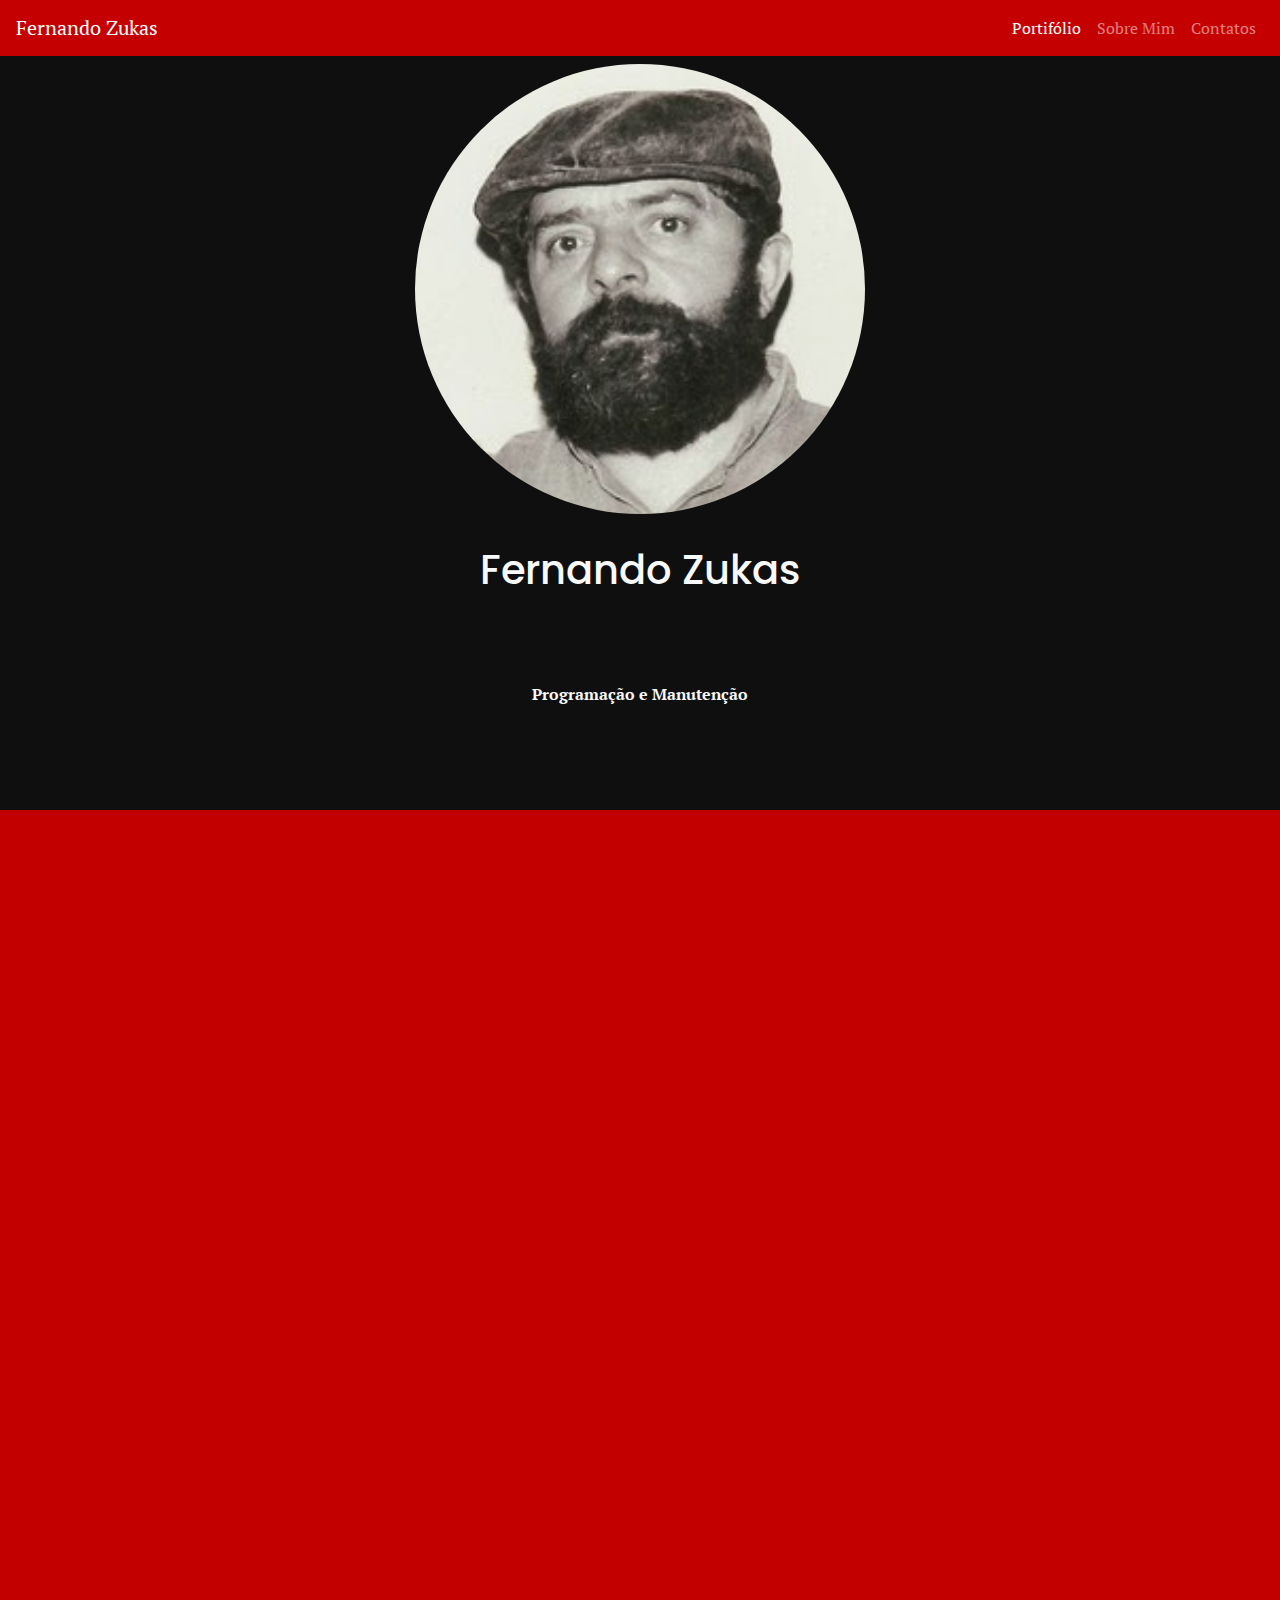
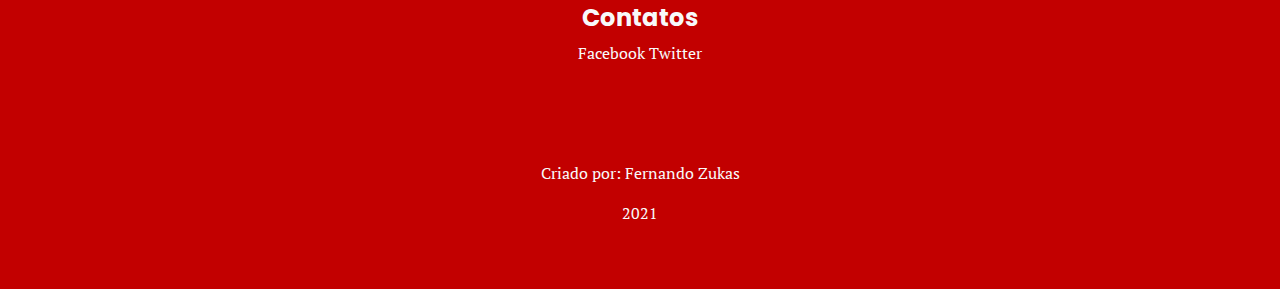
==== index.html @ a11daee7 "alterção no indes e css" ====
<!doctype html>
<html lang="en">
  <head>
    <title>Fernando Zukas</title>
    <!-- Required meta tags -->
    <meta charset="utf-8">
    <meta name="viewport" content="width=device-width, initial-scale=1, shrink-to-fit=no">

    <!-- Bootstrap CSS -->
    <link rel="stylesheet" href="https://stackpath.bootstrapcdn.com/bootstrap/4.3.1/css/bootstrap.min.css" integrity="sha384-ggOyR0iXCbMQv3Xipma34MD+dH/1fQ784/j6cY/iJTQUOhcWr7x9JvoRxT2MZw1T" crossorigin="anonymous">
    <!-- Biblioteca de icones -->
    <link rel="stylesheet" href="https://cdnjs.cloudflare.com/ajax/libs/font-awesome/5.15.3/css/all.min.css" integrity="sha512-iBBXm8fW90+nuLcSKlbmrPcLa0OT92xO1BIsZ+ywDWZCvqsWgccV3gFoRBv0z+8dLJgyAHIhR35VZc2oM/gI1w==" crossorigin="anonymous"/>
    <!-- css do AOS animation -->
    <link href="https://unpkg.com/aos@2.3.1/dist/aos.css" rel="stylesheet">
    <link rel="preconnect" href="https://fonts.gstatic.com">
    <link href="https://fonts.googleapis.com/css2?family=PT+Serif&family=Poppins:wght@600&display=swap" rel="stylesheet">
    <!-- Estilos CSS personalizados -->
    <link rel="stylesheet" href="css/estilo.css">
    </head>
  <body>

<!-- começo nav -->
    <div class="container">
     <nav class="navbar navbar-expand-sm navbar-dark fixed-top text-light" style="background-color: rgb(197, 0, 0)" >
         <a class="navbar-brand" href="#">Fernando Zukas</a>
         <button class="navbar-toggler d-lg-none" type="button" data-toggle="collapse" data-target="#collapsibleNavId" aria-controls="collapsibleNavId"
             aria-expanded="false" aria-label="Toggle navigation">
             <span class="navbar-toggler-icon"></span>
         </button>
         <div class="collapse navbar-collapse" id="collapsibleNavId">
             <ul class="navbar-nav ml-auto mt-2 mt-lg-0">
                 <li class="nav-item active">
                     <a class="nav-link rolagem" href="#portifolio">Portifólio <span class="sr-only">(current)</span></a>
                 </li>
                 <li class="nav-item rolagem">
                     <a class="nav-link" href="#mim">Sobre Mim</a>
                 </li>
                 <li class="nav-item rolagem">
                    <a class="nav-link" href="#contatos">Contatos</a>
                </li>
             </ul>
         </div>
     </nav>
    </div>
<!-- final nav -->

<!-- começo perfil -->
<div id="perfil" class="p-5">
    <figure class="p-3 text-center">
        <img id="bol" src="img/5.png" width="15%">
    </figure>  
    <h1 class="text-center text-light p-3" >Fernando Zukas<br><i class="fas fa-minus fa-1x p-3"></i></h1>
    <p class="text-light text-center p-3"><strong>Programação e Manutenção</strong><br>
    <i class="fas fa-laptop-code text-center fa-2x p-2"></i><i class="fas fa-desktop fa-2x p-2"></i><i class="fas fa-mouse fa-2x p-2"></i><i class="fas fa-wrench fa-2x p-2"></i></p>
</div>
<!-- final perfil -->

<!-- inicio portifolio -->
<div class="container">
    <div class="text-center text-light cow- mt-5 p-3" data-aos="zoom-in">
     <section id="portifolio">
       <h2><strong>Portifólio</strong></h2>
       <p>Meus Sites</p>
       <div class="row">
        <div class="col-md-4" data-aos="zoom-in">
            <a href="contos.html"><img src="img/contos.png" width="90%"></a>
            <a href="marketing.html"> <a href="marketing.html"><img src="img/marketing.png" width="90%" ></a></a>
        </div>
        <div class="col-md-4" data-aos="zoom-in">
            <a href="contos.html"><img src="img/contos.png" width="90%"></a>
            <a href="marketing.html"> <a href="marketing.html"><img src="img/marketing.png" width="90%" ></a></a>
        </div>
        <div class="col-md-4" data-aos="zoom-in">
            <a href="contos.html"><img src="img/contos.png" width="90%"></a>
            <a href="marketing.html"> <a href="marketing.html"><img src="img/marketing.png" width="90%" ></a></a>
        </div>
    </div>
     </section>
</div>   

<!-- final portifólio -->

<!-- inicio sobre mim -->
<div class="container" data-aos="flip-left" data-aos-easing="ease-out-cubic" data-aos-duration="2000">
    <section id="mim" class="text-center p-5 text-light">
    <h3><strong>Sobre Mim</strong><br><i class="fas fa-minus fa-2x"></i><i class="fas fa-minus fa-2x"></i></h3>
    <div class="row">
        <div class="col-md">
            <p>Nullam volutpat risus nec leo commodo, ut interdum diam laoreet. Sed non consequat odio. Cevadis im ampola pa arma uma pindureta. Viva Forevis aptent taciti sociosqu ad litora torquent. Interagi no mé, cursus quis, vehicula ac nisi.</p>
        </div>
        <div class="col-md">
            <p>Nullam volutpat risus nec leo commodo, ut interdum diam laoreet. Sed non consequat odio. Cevadis im ampola pa arma uma pindureta. Viva Forevis aptent taciti sociosqu ad litora torquent. Interagi no mé, cursus quis, vehicula ac nisi.</p>
        </div>
    </div>
</section>
</div>
<!-- final sobre mim -->

<!-- inicio contatos -->
<div class="container">
    <section id="contatos">
        <div class="text-center text-light">
            <h4><strong>Contatos</strong></h4>
          <a href="https://www.facebook.com/Lucian.MyMain/" class="fab fa-facebook-f fa-2x text-light"></i>Facebook</a>
          <a href="https://twitter.com/Akkuz_" i class="fab fa-twitter fa-2x text-light"></i>Twitter</a>
        </div>
    </section>
</div>
<!-- final contatos -->

<footer class="text-center text-light p-5 mt-5">
    <p>Criado por: Fernando Zukas</p>
    <p>2021</p>
</footer>


    <!-- Optional JavaScript -->
    <!-- jQuery first, then Popper.js, then Bootstrap JS -->
    <script src="https://code.jquery.com/jquery-3.6.0.min.js" integrity="sha384-q8i/X+965DzO0rT7abK41JStQIAqVgRVzpbzo5smXKp4YfRvH+8abtTE1Pi6jizo" crossorigin="anonymous"></script>
    <script src="https://cdnjs.cloudflare.com/ajax/libs/popper.js/1.14.7/umd/popper.min.js" integrity="sha384-UO2eT0CpHqdSJQ6hJty5KVphtPhzWj9WO1clHTMGa3JDZwrnQq4sF86dIHNDz0W1" crossorigin="anonymous"></script>
    <script src="https://stackpath.bootstrapcdn.com/bootstrap/4.3.1/js/bootstrap.min.js" integrity="sha384-JjSmVgyd0p3pXB1rRibZUAYoIIy6OrQ6VrjIEaFf/nJGzIxFDsf4x0xIM+B07jRM" crossorigin="anonymous"></script>
    <!-- aos animation -->
    <script src="https://unpkg.com/aos@2.3.1/dist/aos.js"></script>
    <!-- Códigos JS do site Marketing -->
    <script src="js/code.js"></script>
  </body>
</html>
---- css/estilo.css ----
h1,h2,h3,h4,h5{
    font-family: 'Poppins', sans-serif;
}

body{
    font-family: 'PT Serif', serif;
}


#bol{
    height: 450px;
    width: 450px;
    border-radius: 100%;
}

body{
    background-color: rgb(194, 0, 0);
}

#perfil{
    background-color: rgb(15, 15, 15);
}

figure{
    margin: 0 auto;
}
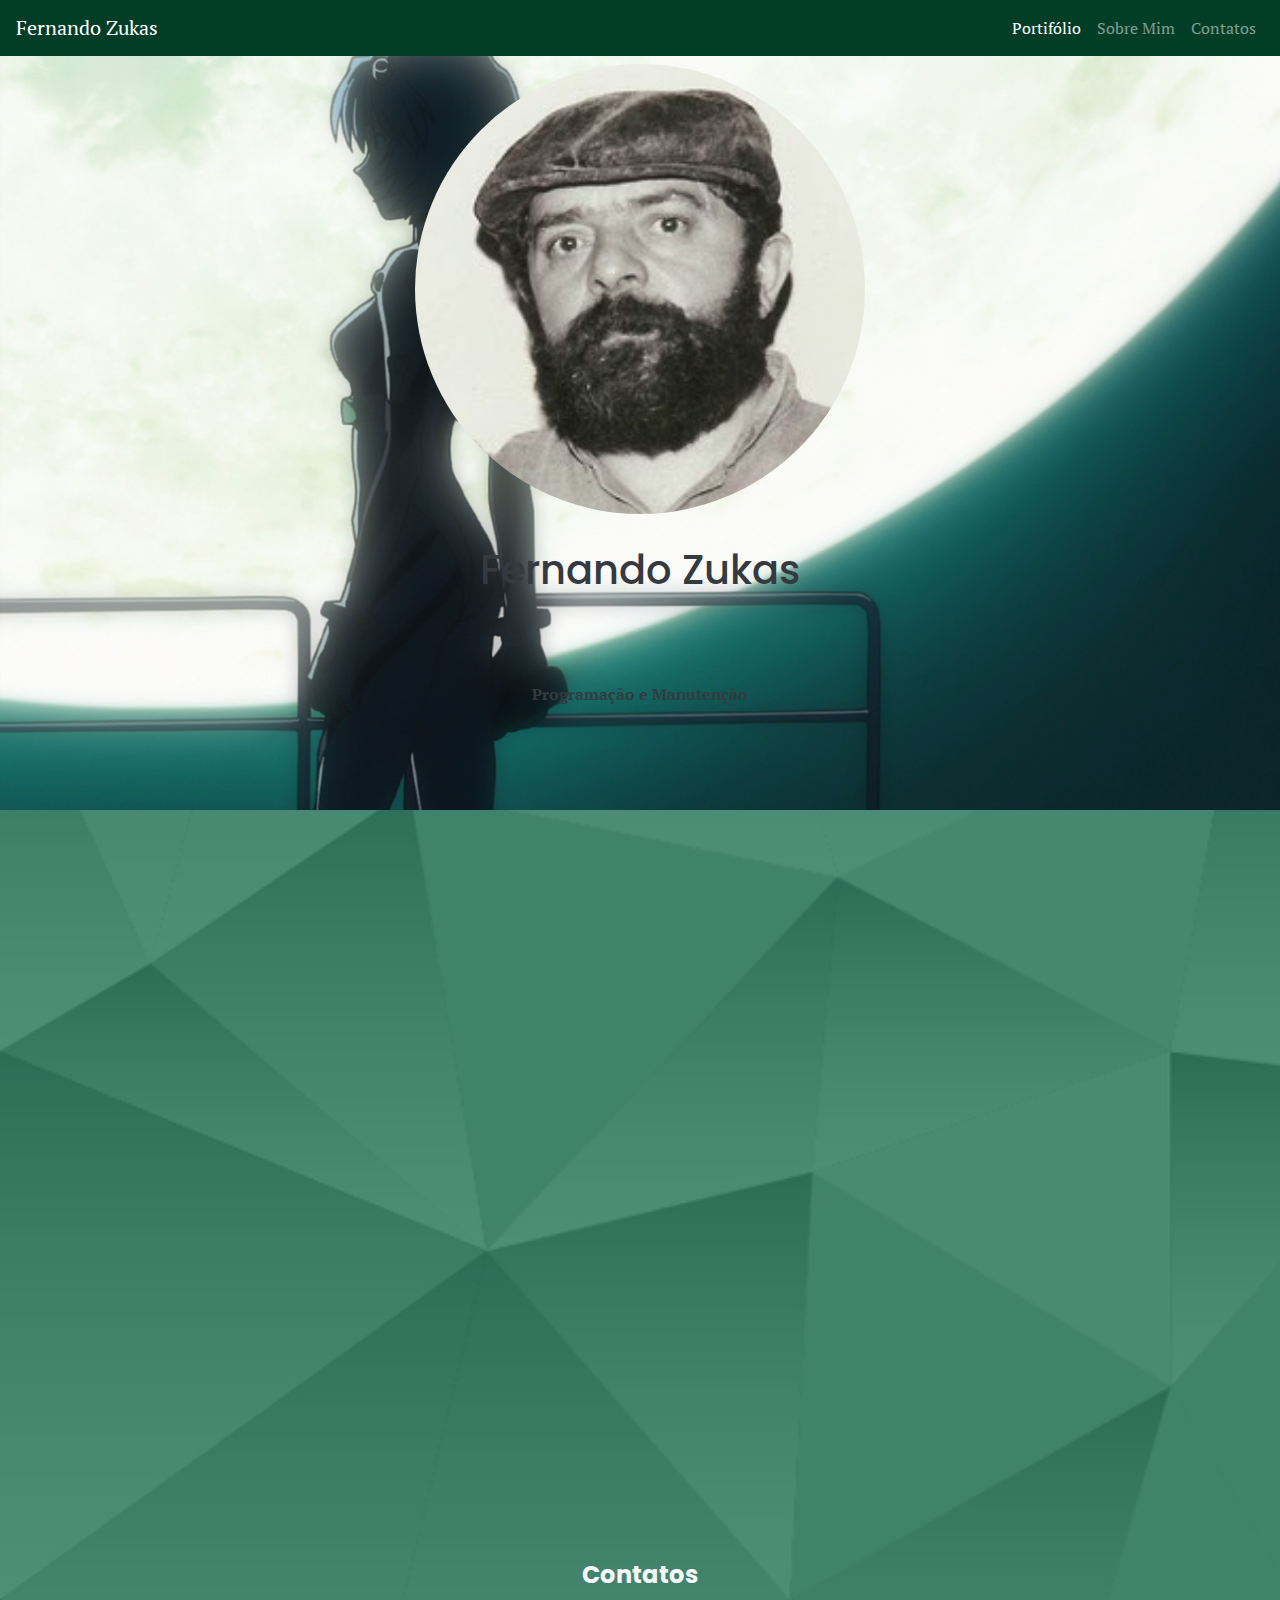
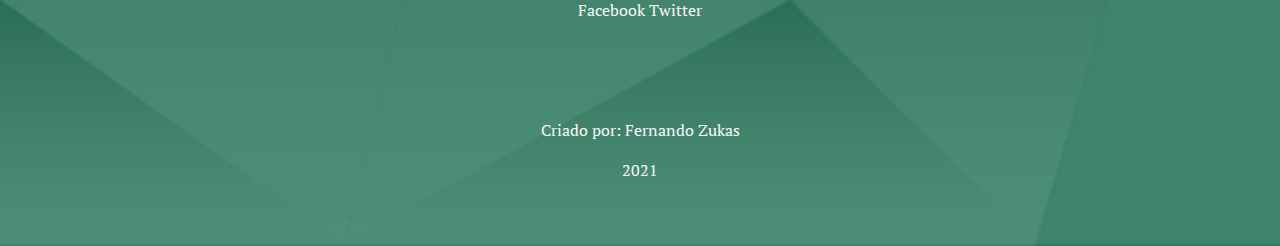
==== commit 91274c8a: "alteração na estrutura" ====
--- a/index.html
+++ b/index.html
@@ -16,12 +16,25 @@
     <link href="https://fonts.googleapis.com/css2?family=PT+Serif&family=Poppins:wght@600&display=swap" rel="stylesheet">
     <!-- Estilos CSS personalizados -->
     <link rel="stylesheet" href="css/estilo.css">
+
+    <style>
+        #perfil{
+            background-image: url(img/wall.jpg);
+            background-size: cover;
+            background-attachment: fixed;
+        }
+
+        body{
+            background-image: url(img/6.png);
+            background-size: cover;
+        }
+    </style>
     </head>
   <body>
 
 <!-- começo nav -->
     <div class="container">
-     <nav class="navbar navbar-expand-sm navbar-dark fixed-top text-light" style="background-color: rgb(197, 0, 0)" >
+     <nav class="navbar navbar-expand-sm navbar-dark fixed-top text-light" style="background-color: rgb(2, 61, 39)" >
          <a class="navbar-brand" href="#">Fernando Zukas</a>
          <button class="navbar-toggler d-lg-none" type="button" data-toggle="collapse" data-target="#collapsibleNavId" aria-controls="collapsibleNavId"
              aria-expanded="false" aria-label="Toggle navigation">
@@ -49,8 +62,8 @@
     <figure class="p-3 text-center">
         <img id="bol" src="img/5.png" width="15%">
     </figure>  
-    <h1 class="text-center text-light p-3" >Fernando Zukas<br><i class="fas fa-minus fa-1x p-3"></i></h1>
-    <p class="text-light text-center p-3"><strong>Programação e Manutenção</strong><br>
+    <h1 class="text-center p-3 text-dark" >Fernando Zukas<br><i class="fas fa-minus fa-1x p-3"></i></h1>
+    <p class="text-center p-3 text-dark"><strong>Programação e Manutenção</strong><br>
     <i class="fas fa-laptop-code text-center fa-2x p-2"></i><i class="fas fa-desktop fa-2x p-2"></i><i class="fas fa-mouse fa-2x p-2"></i><i class="fas fa-wrench fa-2x p-2"></i></p>
 </div>
 <!-- final perfil -->
@@ -64,15 +77,21 @@
        <div class="row">
         <div class="col-md-4" data-aos="zoom-in">
             <a href="contos.html"><img src="img/contos.png" width="90%"></a>
-            <a href="marketing.html"> <a href="marketing.html"><img src="img/marketing.png" width="90%" ></a></a>
         </div>
         <div class="col-md-4" data-aos="zoom-in">
-            <a href="contos.html"><img src="img/contos.png" width="90%"></a>
-            <a href="marketing.html"> <a href="marketing.html"><img src="img/marketing.png" width="90%" ></a></a>
+            <a href="marketing.html"> <img src="img/marketing.png" width="90%" ></a></a>
         </div>
         <div class="col-md-4" data-aos="zoom-in">
-            <a href="contos.html"><img src="img/contos.png" width="90%"></a>
-            <a href="marketing.html"> <a href="marketing.html"><img src="img/marketing.png" width="90%" ></a></a>
+            <a href="contos.html"><img src="img/contos 2.png" width="90%"></a>
+        </div>
+        <div class="col-md-4"  data-aos="zoom-in">
+            <a href="marketing.html"> <img src="img/marketing 2.png" width="90%" ></a></a>
+        </div>
+        <div class="col-md-4 p-2" data-aos="zoom-in">
+            <a href="contos.html"><img src="img/contos 3.png" width="90%"></a>
+        </div>
+        <div class="col-md-4 p-2" data-aos="zoom-in">
+            <a href="marketing.html"> <img src="img/marketing 3.png" width="90%" ></a></a>
         </div>
     </div>
      </section>
@@ -85,11 +104,11 @@
     <section id="mim" class="text-center p-5 text-light">
     <h3><strong>Sobre Mim</strong><br><i class="fas fa-minus fa-2x"></i><i class="fas fa-minus fa-2x"></i></h3>
     <div class="row">
-        <div class="col-md">
-            <p>Nullam volutpat risus nec leo commodo, ut interdum diam laoreet. Sed non consequat odio. Cevadis im ampola pa arma uma pindureta. Viva Forevis aptent taciti sociosqu ad litora torquent. Interagi no mé, cursus quis, vehicula ac nisi.</p>
+        <div class="col-md text-justify">
+            <p>             Nullam volutpat risus nec leo commodo, ut interdum diam laoreet. Sed non consequat odio. Cevadis im ampola pa arma uma pindureta. Viva Forevis aptent taciti sociosqu ad litora torquent. Interagi no mé, cursus quis, vehicula ac nisi.</p>
         </div>
-        <div class="col-md">
-            <p>Nullam volutpat risus nec leo commodo, ut interdum diam laoreet. Sed non consequat odio. Cevadis im ampola pa arma uma pindureta. Viva Forevis aptent taciti sociosqu ad litora torquent. Interagi no mé, cursus quis, vehicula ac nisi.</p>
+        <div class="col-md text-justify">
+            <p>             Nullam volutpat risus nec leo commodo, ut interdum diam laoreet. Sed non consequat odio. Cevadis im ampola pa arma uma pindureta. Viva Forevis aptent taciti sociosqu ad litora torquent. Interagi no mé, cursus quis, vehicula ac nisi.</p>
         </div>
     </div>
 </section>
@@ -114,6 +133,7 @@
 </footer>
 
 
+
     <!-- Optional JavaScript -->
     <!-- jQuery first, then Popper.js, then Bootstrap JS -->
     <script src="https://code.jquery.com/jquery-3.6.0.min.js" integrity="sha384-q8i/X+965DzO0rT7abK41JStQIAqVgRVzpbzo5smXKp4YfRvH+8abtTE1Pi6jizo" crossorigin="anonymous"></script>
--- a/css/estilo.css
+++ b/css/estilo.css
@@ -11,10 +11,11 @@
     height: 450px;
     width: 450px;
     border-radius: 100%;
+
 }
 
 body{
-    background-color: rgb(194, 0, 0);
+    background-color: rgb(0, 95, 60);
 }
 
 #perfil{
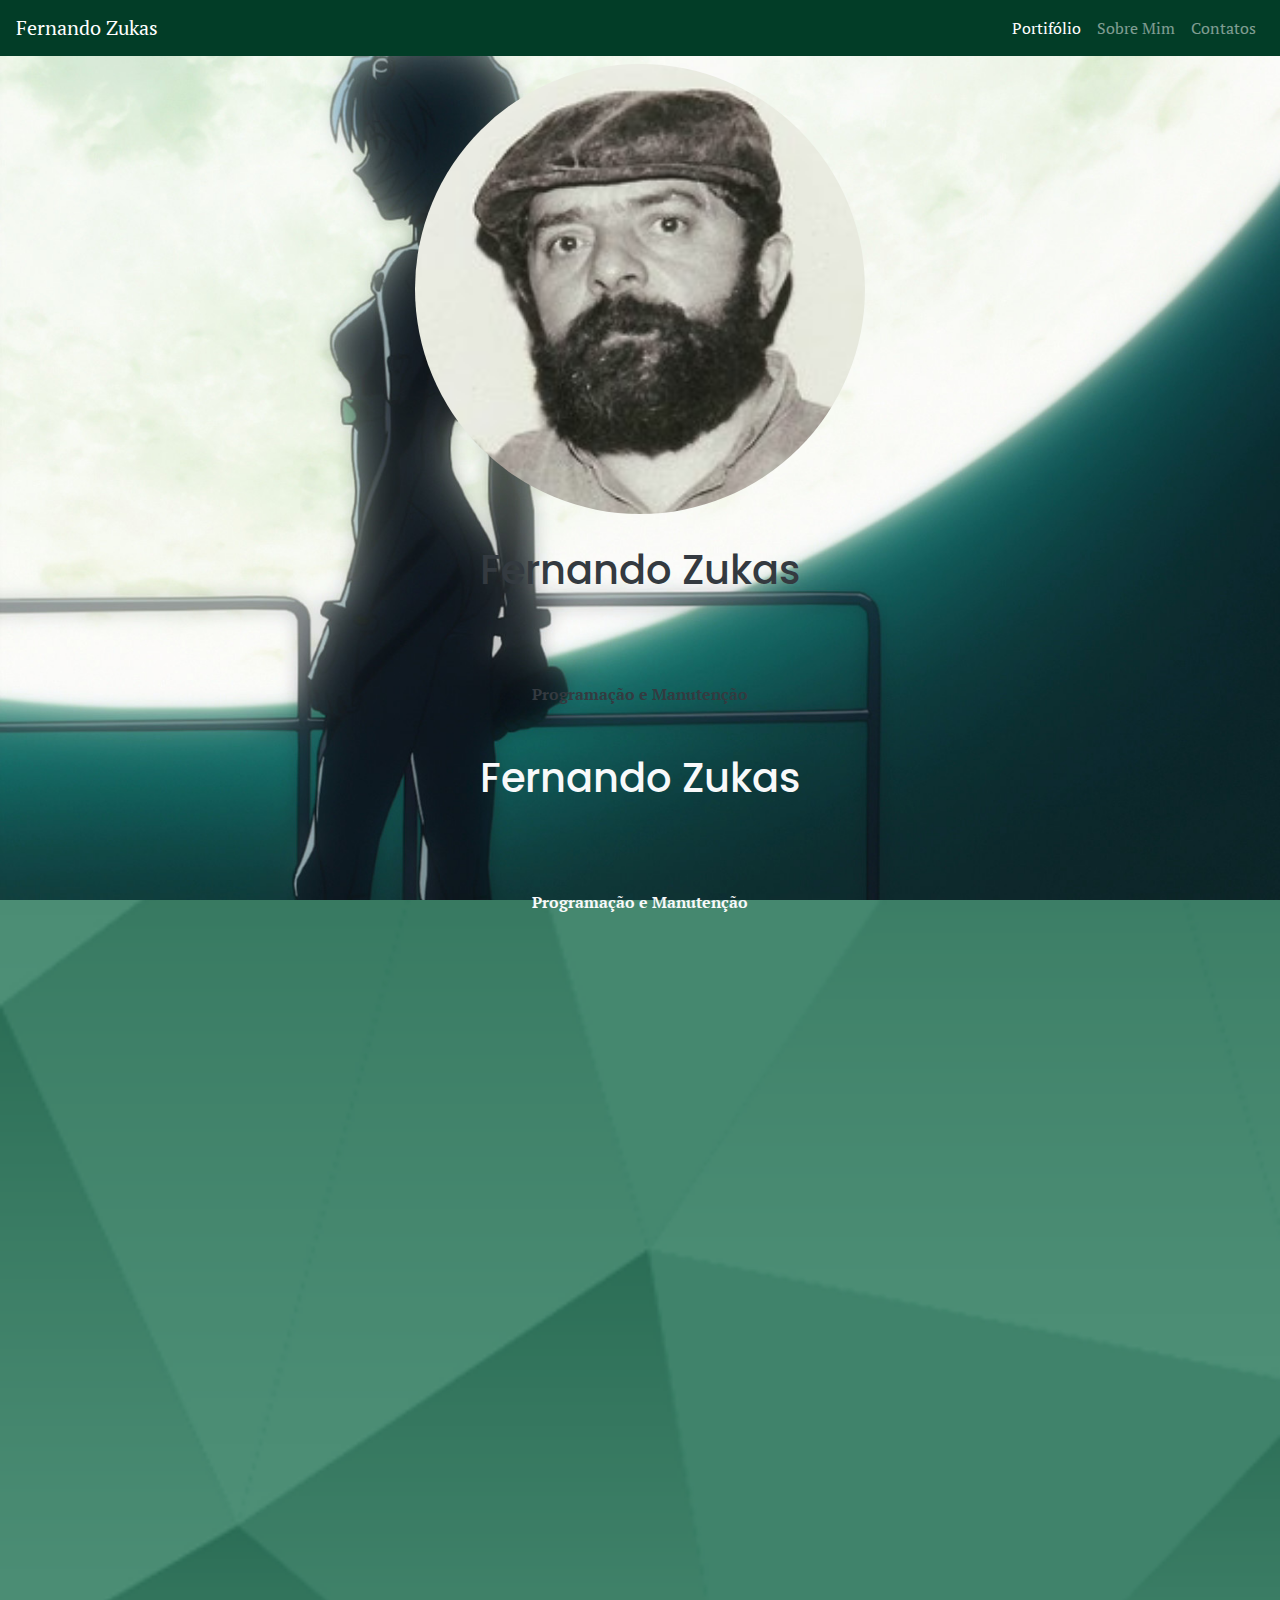
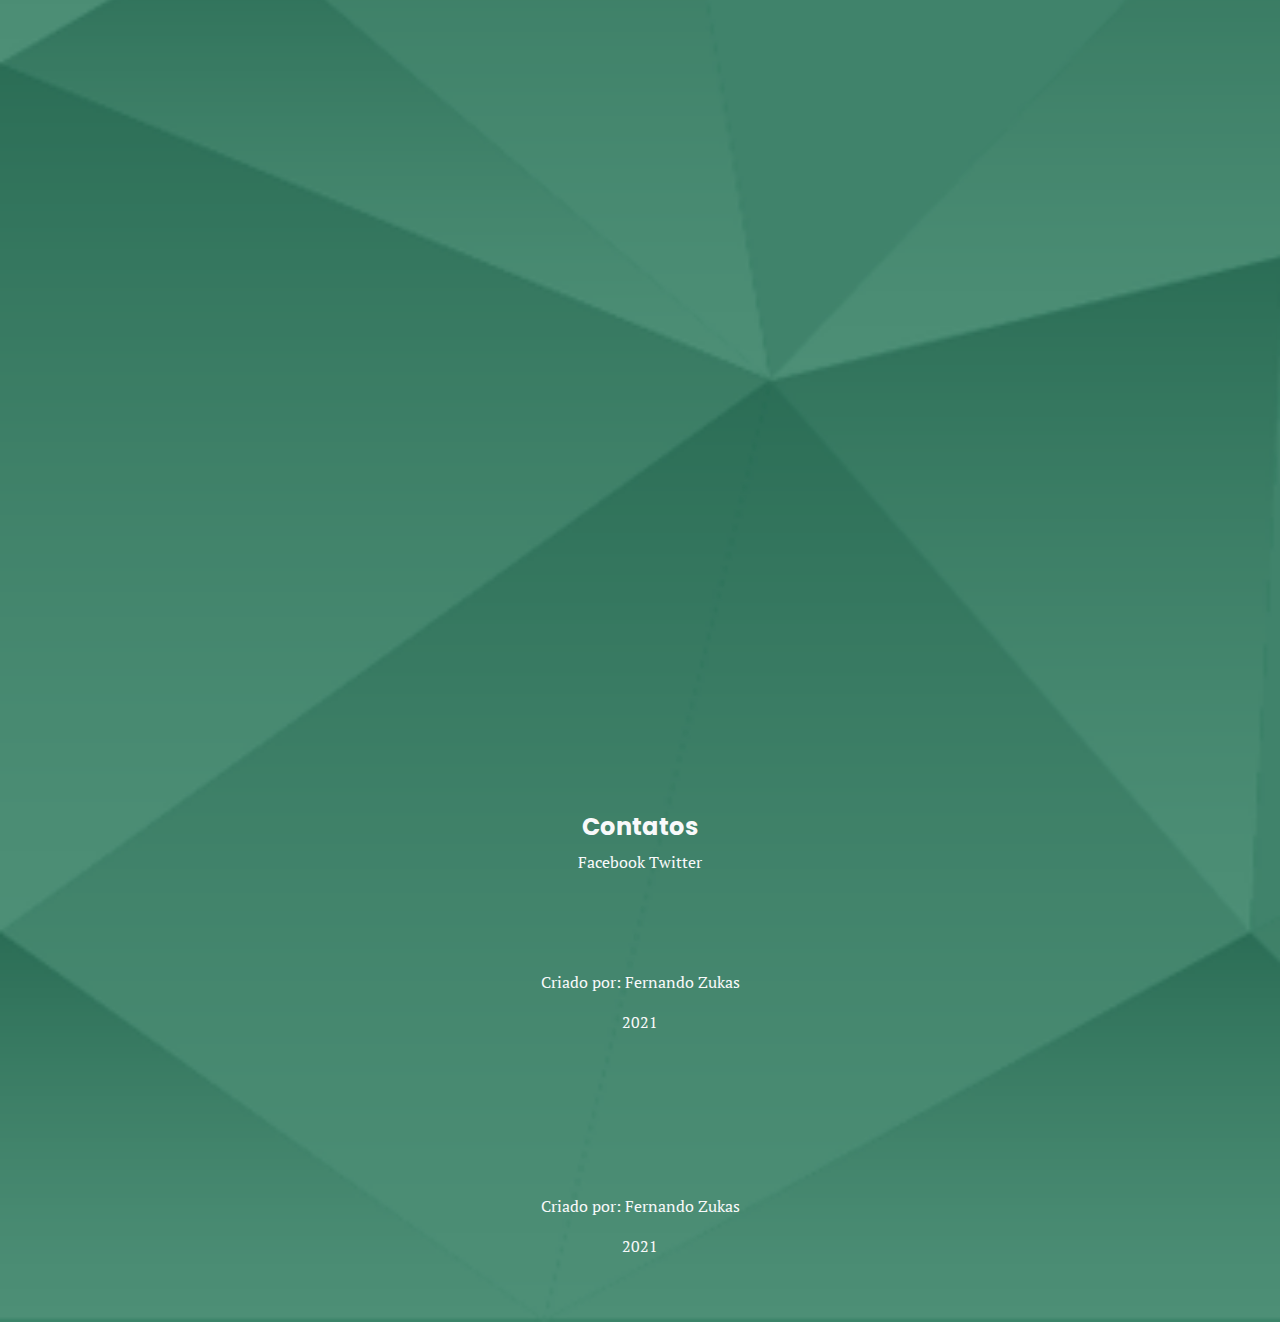
==== commit ee5cdf15: "visual" ====
--- a/index.html
+++ b/index.html
@@ -12,6 +12,7 @@
     <link rel="stylesheet" href="https://cdnjs.cloudflare.com/ajax/libs/font-awesome/5.15.3/css/all.min.css" integrity="sha512-iBBXm8fW90+nuLcSKlbmrPcLa0OT92xO1BIsZ+ywDWZCvqsWgccV3gFoRBv0z+8dLJgyAHIhR35VZc2oM/gI1w==" crossorigin="anonymous"/>
     <!-- css do AOS animation -->
     <link href="https://unpkg.com/aos@2.3.1/dist/aos.css" rel="stylesheet">
+    <!-- fonts google -->
     <link rel="preconnect" href="https://fonts.gstatic.com">
     <link href="https://fonts.googleapis.com/css2?family=PT+Serif&family=Poppins:wght@600&display=swap" rel="stylesheet">
     <!-- Estilos CSS personalizados -->
@@ -64,6 +65,8 @@
     </figure>  
     <h1 class="text-center p-3 text-dark" >Fernando Zukas<br><i class="fas fa-minus fa-1x p-3"></i></h1>
     <p class="text-center p-3 text-dark"><strong>Programação e Manutenção</strong><br>
+    <h1 class="text-center text-light p-3" >Fernando Zukas<br><i class="fas fa-minus fa-1x p-3"></i></h1>
+    <p class="text-light text-center p-3"><strong>Programação e Manutenção</strong><br>
     <i class="fas fa-laptop-code text-center fa-2x p-2"></i><i class="fas fa-desktop fa-2x p-2"></i><i class="fas fa-mouse fa-2x p-2"></i><i class="fas fa-wrench fa-2x p-2"></i></p>
 </div>
 <!-- final perfil -->
@@ -92,6 +95,15 @@
         </div>
         <div class="col-md-4 p-2" data-aos="zoom-in">
             <a href="marketing.html"> <img src="img/marketing 3.png" width="90%" ></a></a>
+            <a href="marketing.html"> <a href="marketing.html"><img src="img/marketing.png" width="90%" ></a></a>
+        </div>
+        <div class="col-md-4" data-aos="zoom-in">
+            <a href="contos.html"><img src="img/contos.png" width="90%"></a>
+            <a href="marketing.html"> <a href="marketing.html"><img src="img/marketing.png" width="90%" ></a></a>
+        </div>
+        <div class="col-md-4" data-aos="zoom-in">
+            <a href="contos.html"><img src="img/contos.png" width="90%"></a>
+            <a href="marketing.html"> <a href="marketing.html"><img src="img/marketing.png" width="90%" ></a></a>
         </div>
     </div>
      </section>
@@ -105,10 +117,15 @@
     <h3><strong>Sobre Mim</strong><br><i class="fas fa-minus fa-2x"></i><i class="fas fa-minus fa-2x"></i></h3>
     <div class="row">
         <div class="col-md text-justify">
-            <p>             Nullam volutpat risus nec leo commodo, ut interdum diam laoreet. Sed non consequat odio. Cevadis im ampola pa arma uma pindureta. Viva Forevis aptent taciti sociosqu ad litora torquent. Interagi no mé, cursus quis, vehicula ac nisi.</p>
+            <p>Nullam volutpat risus nec leo commodo, ut interdum diam laoreet. Sed non consequat odio. Cevadis im ampola pa arma uma pindureta. Viva Forevis aptent taciti sociosqu ad litora torquent. Interagi no mé, cursus quis, vehicula ac nisi.</p>
         </div>
         <div class="col-md text-justify">
-            <p>             Nullam volutpat risus nec leo commodo, ut interdum diam laoreet. Sed non consequat odio. Cevadis im ampola pa arma uma pindureta. Viva Forevis aptent taciti sociosqu ad litora torquent. Interagi no mé, cursus quis, vehicula ac nisi.</p>
+            <p>Nullam volutpat risus nec leo commodo, ut interdum diam laoreet. Sed non consequat odio. Cevadis im ampola pa arma uma pindureta. Viva Forevis aptent taciti sociosqu ad litora torquent. Interagi no mé, cursus quis, vehicula ac nisi.</p>
+        <div class="col-md">
+            <p>Nullam volutpat risus nec leo commodo, ut interdum diam laoreet. Sed non consequat odio. Cevadis im ampola pa arma uma pindureta. Viva Forevis aptent taciti sociosqu ad litora torquent. Interagi no mé, cursus quis, vehicula ac nisi.</p>
+        </div>
+        <div class="col-md">
+            <p>Nullam volutpat risus nec leo commodo, ut interdum diam laoreet. Sed non consequat odio. Cevadis im ampola pa arma uma pindureta. Viva Forevis aptent taciti sociosqu ad litora torquent. Interagi no mé, cursus quis, vehicula ac nisi.</p>
         </div>
     </div>
 </section>
@@ -133,6 +150,12 @@
 </footer>
 
 
+<footer class="text-center text-light p-5 mt-5">
+    <p>Criado por: Fernando Zukas</p>
+    <p>2021</p>
+</footer>
+
+
 
     <!-- Optional JavaScript -->
     <!-- jQuery first, then Popper.js, then Bootstrap JS -->
--- a/css/estilo.css
+++ b/css/estilo.css
@@ -6,12 +6,10 @@
     font-family: 'PT Serif', serif;
 }
 
-
 #bol{
     height: 450px;
     width: 450px;
     border-radius: 100%;
-
 }
 
 body{
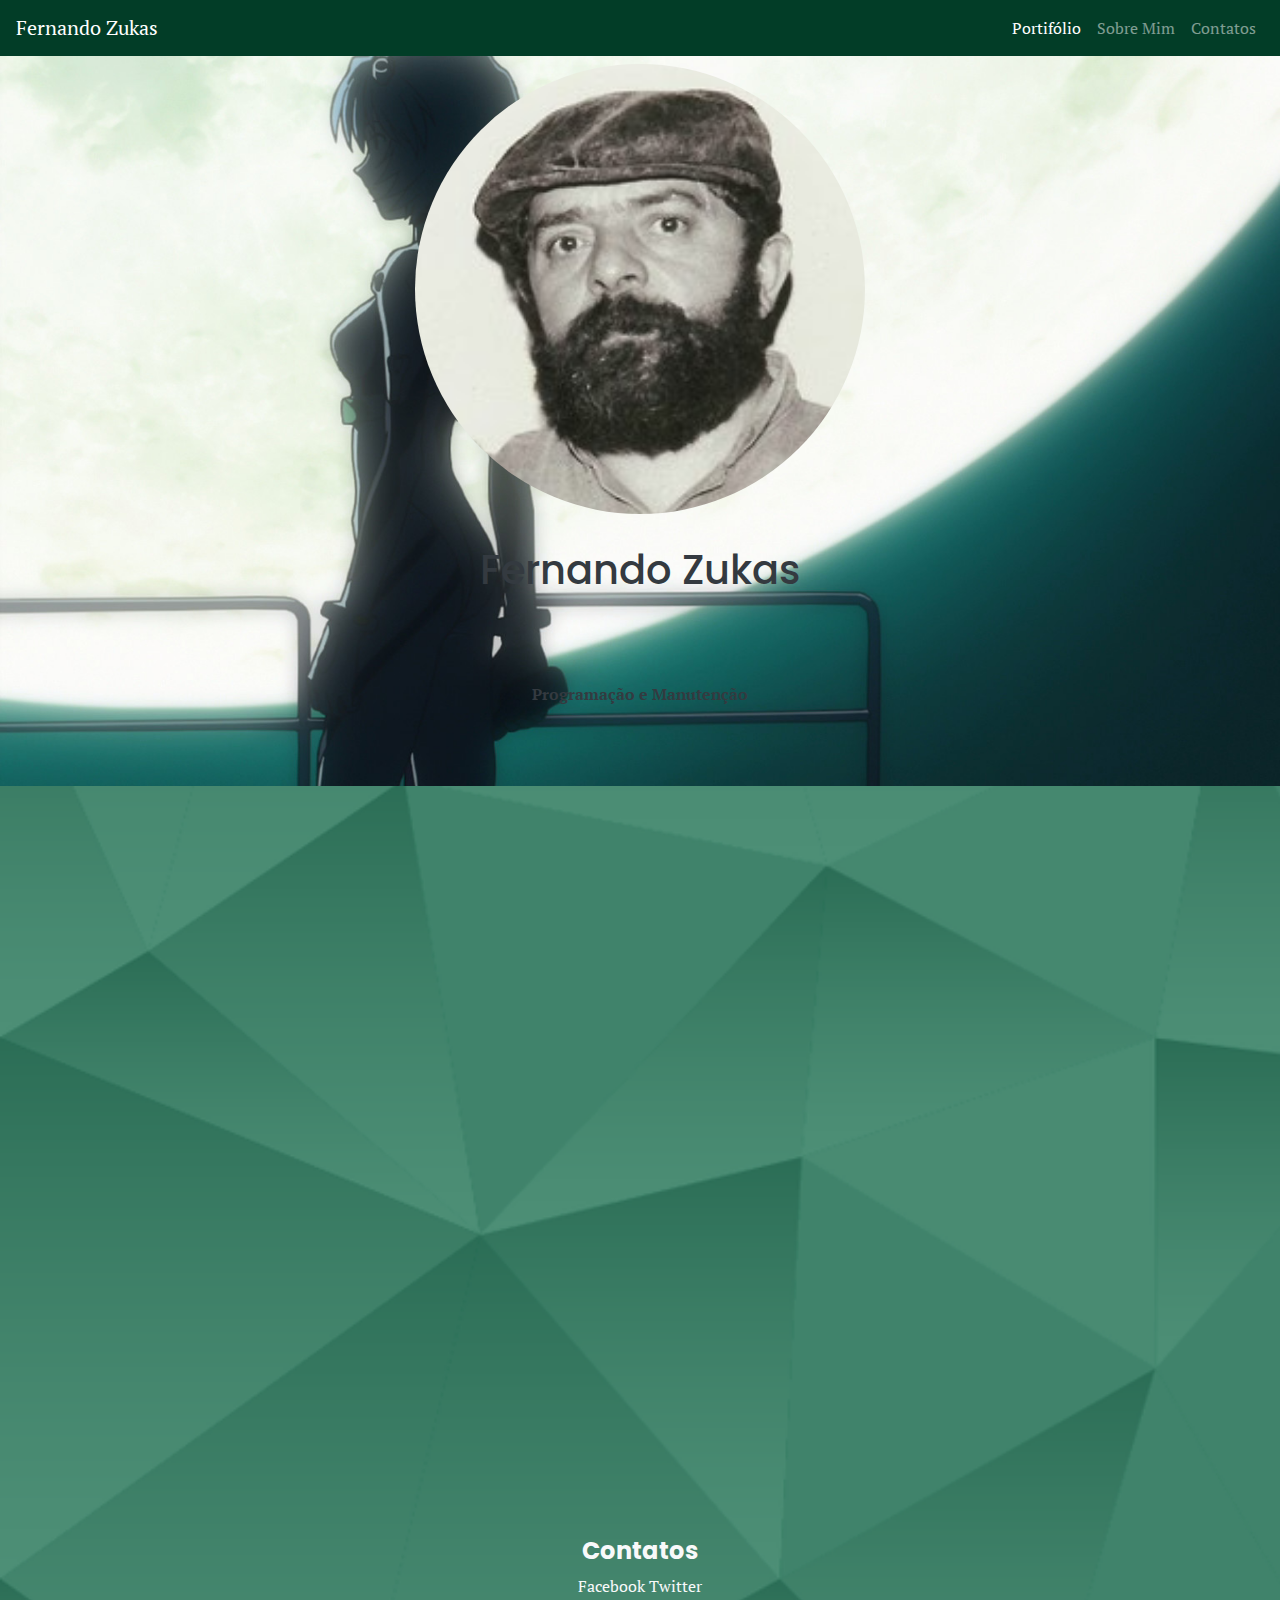
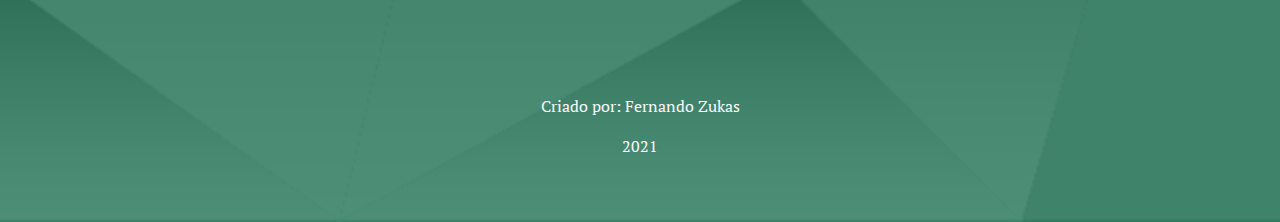
==== commit b34c6af7: "alteração no visual" ====
--- a/index.html
+++ b/index.html
@@ -1,5 +1,5 @@
 <!doctype html>
-<html lang="en">
+<html lang="pt-BR">
   <head>
     <title>Fernando Zukas</title>
     <!-- Required meta tags -->
@@ -65,9 +65,6 @@
     </figure>  
     <h1 class="text-center p-3 text-dark" >Fernando Zukas<br><i class="fas fa-minus fa-1x p-3"></i></h1>
     <p class="text-center p-3 text-dark"><strong>Programação e Manutenção</strong><br>
-    <h1 class="text-center text-light p-3" >Fernando Zukas<br><i class="fas fa-minus fa-1x p-3"></i></h1>
-    <p class="text-light text-center p-3"><strong>Programação e Manutenção</strong><br>
-    <i class="fas fa-laptop-code text-center fa-2x p-2"></i><i class="fas fa-desktop fa-2x p-2"></i><i class="fas fa-mouse fa-2x p-2"></i><i class="fas fa-wrench fa-2x p-2"></i></p>
 </div>
 <!-- final perfil -->
 
@@ -95,15 +92,6 @@
         </div>
         <div class="col-md-4 p-2" data-aos="zoom-in">
             <a href="marketing.html"> <img src="img/marketing 3.png" width="90%" ></a></a>
-            <a href="marketing.html"> <a href="marketing.html"><img src="img/marketing.png" width="90%" ></a></a>
-        </div>
-        <div class="col-md-4" data-aos="zoom-in">
-            <a href="contos.html"><img src="img/contos.png" width="90%"></a>
-            <a href="marketing.html"> <a href="marketing.html"><img src="img/marketing.png" width="90%" ></a></a>
-        </div>
-        <div class="col-md-4" data-aos="zoom-in">
-            <a href="contos.html"><img src="img/contos.png" width="90%"></a>
-            <a href="marketing.html"> <a href="marketing.html"><img src="img/marketing.png" width="90%" ></a></a>
         </div>
     </div>
      </section>
@@ -121,12 +109,6 @@
         </div>
         <div class="col-md text-justify">
             <p>Nullam volutpat risus nec leo commodo, ut interdum diam laoreet. Sed non consequat odio. Cevadis im ampola pa arma uma pindureta. Viva Forevis aptent taciti sociosqu ad litora torquent. Interagi no mé, cursus quis, vehicula ac nisi.</p>
-        <div class="col-md">
-            <p>Nullam volutpat risus nec leo commodo, ut interdum diam laoreet. Sed non consequat odio. Cevadis im ampola pa arma uma pindureta. Viva Forevis aptent taciti sociosqu ad litora torquent. Interagi no mé, cursus quis, vehicula ac nisi.</p>
-        </div>
-        <div class="col-md">
-            <p>Nullam volutpat risus nec leo commodo, ut interdum diam laoreet. Sed non consequat odio. Cevadis im ampola pa arma uma pindureta. Viva Forevis aptent taciti sociosqu ad litora torquent. Interagi no mé, cursus quis, vehicula ac nisi.</p>
-        </div>
     </div>
 </section>
 </div>
@@ -150,11 +132,6 @@
 </footer>
 
 
-<footer class="text-center text-light p-5 mt-5">
-    <p>Criado por: Fernando Zukas</p>
-    <p>2021</p>
-</footer>
-
 
 
     <!-- Optional JavaScript -->
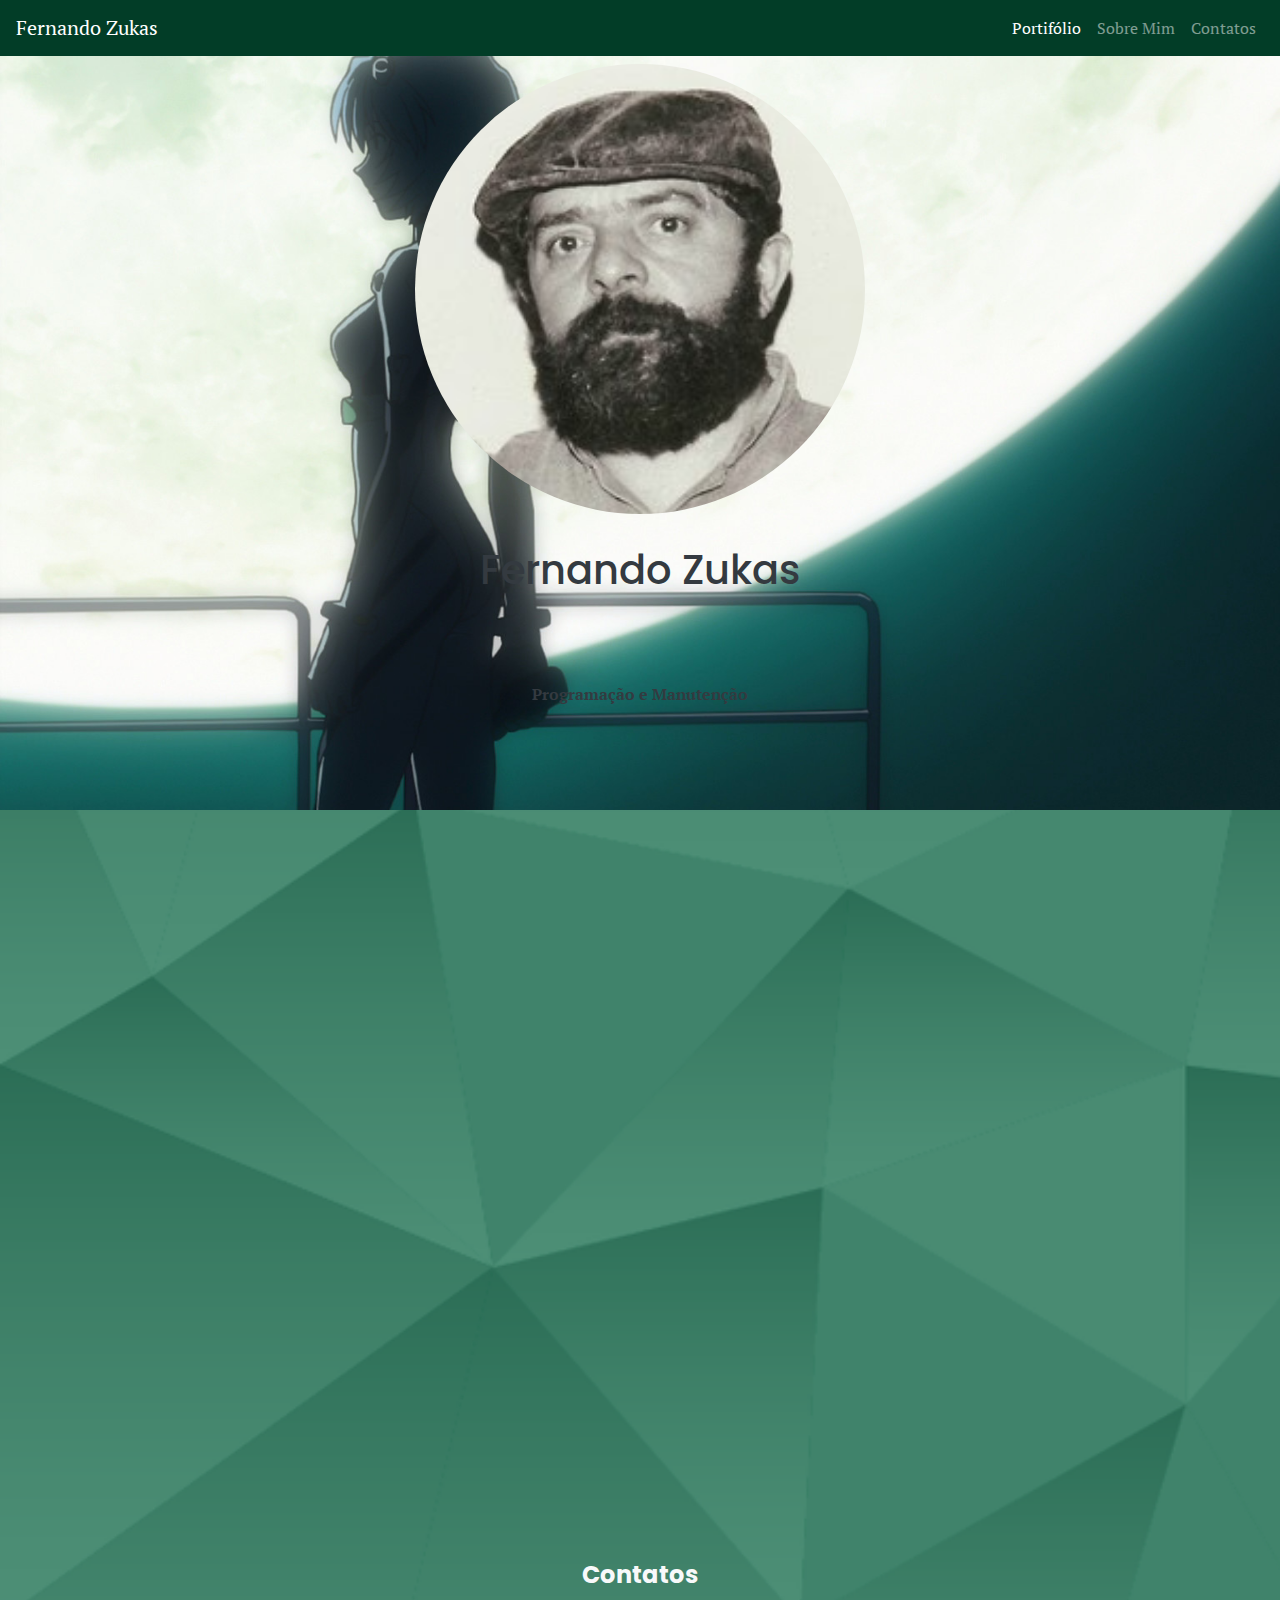
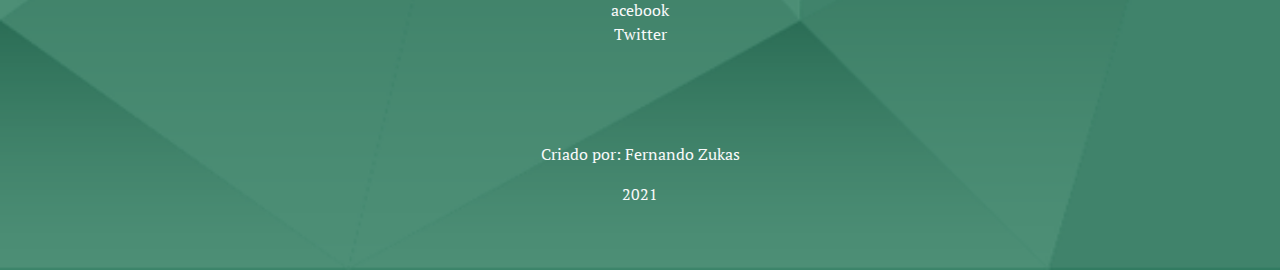
==== commit 56e71d89: "resolução de bugs" ====
--- a/index.html
+++ b/index.html
@@ -63,8 +63,9 @@
     <figure class="p-3 text-center">
         <img id="bol" src="img/5.png" width="15%">
     </figure>  
-    <h1 class="text-center p-3 text-dark" >Fernando Zukas<br><i class="fas fa-minus fa-1x p-3"></i></h1>
+    <h1 class="text-center p-3 text-dark" >Fernando Zukas<br><i class="fas fa-minus fa-1x p-2"></i></h1>
     <p class="text-center p-3 text-dark"><strong>Programação e Manutenção</strong><br>
+        <i class="fas fa-desktop fa-2x p-2"></i><i class="fas fa-laptop-code fa-2x p-2"></i><i class="fas fa-mouse fa-2x p-2"></i><i class="fas fa-tools fa-2x p-2"></i>
 </div>
 <!-- final perfil -->
 
@@ -119,7 +120,7 @@
     <section id="contatos">
         <div class="text-center text-light">
             <h4><strong>Contatos</strong></h4>
-          <a href="https://www.facebook.com/Lucian.MyMain/" class="fab fa-facebook-f fa-2x text-light"></i>Facebook</a>
+          <a href="https://www.facebook.com/Lucian.MyMain/" class="fab fa-facebook-f fa-2x text-light"></i>acebook</a><br>
           <a href="https://twitter.com/Akkuz_" i class="fab fa-twitter fa-2x text-light"></i>Twitter</a>
         </div>
     </section>
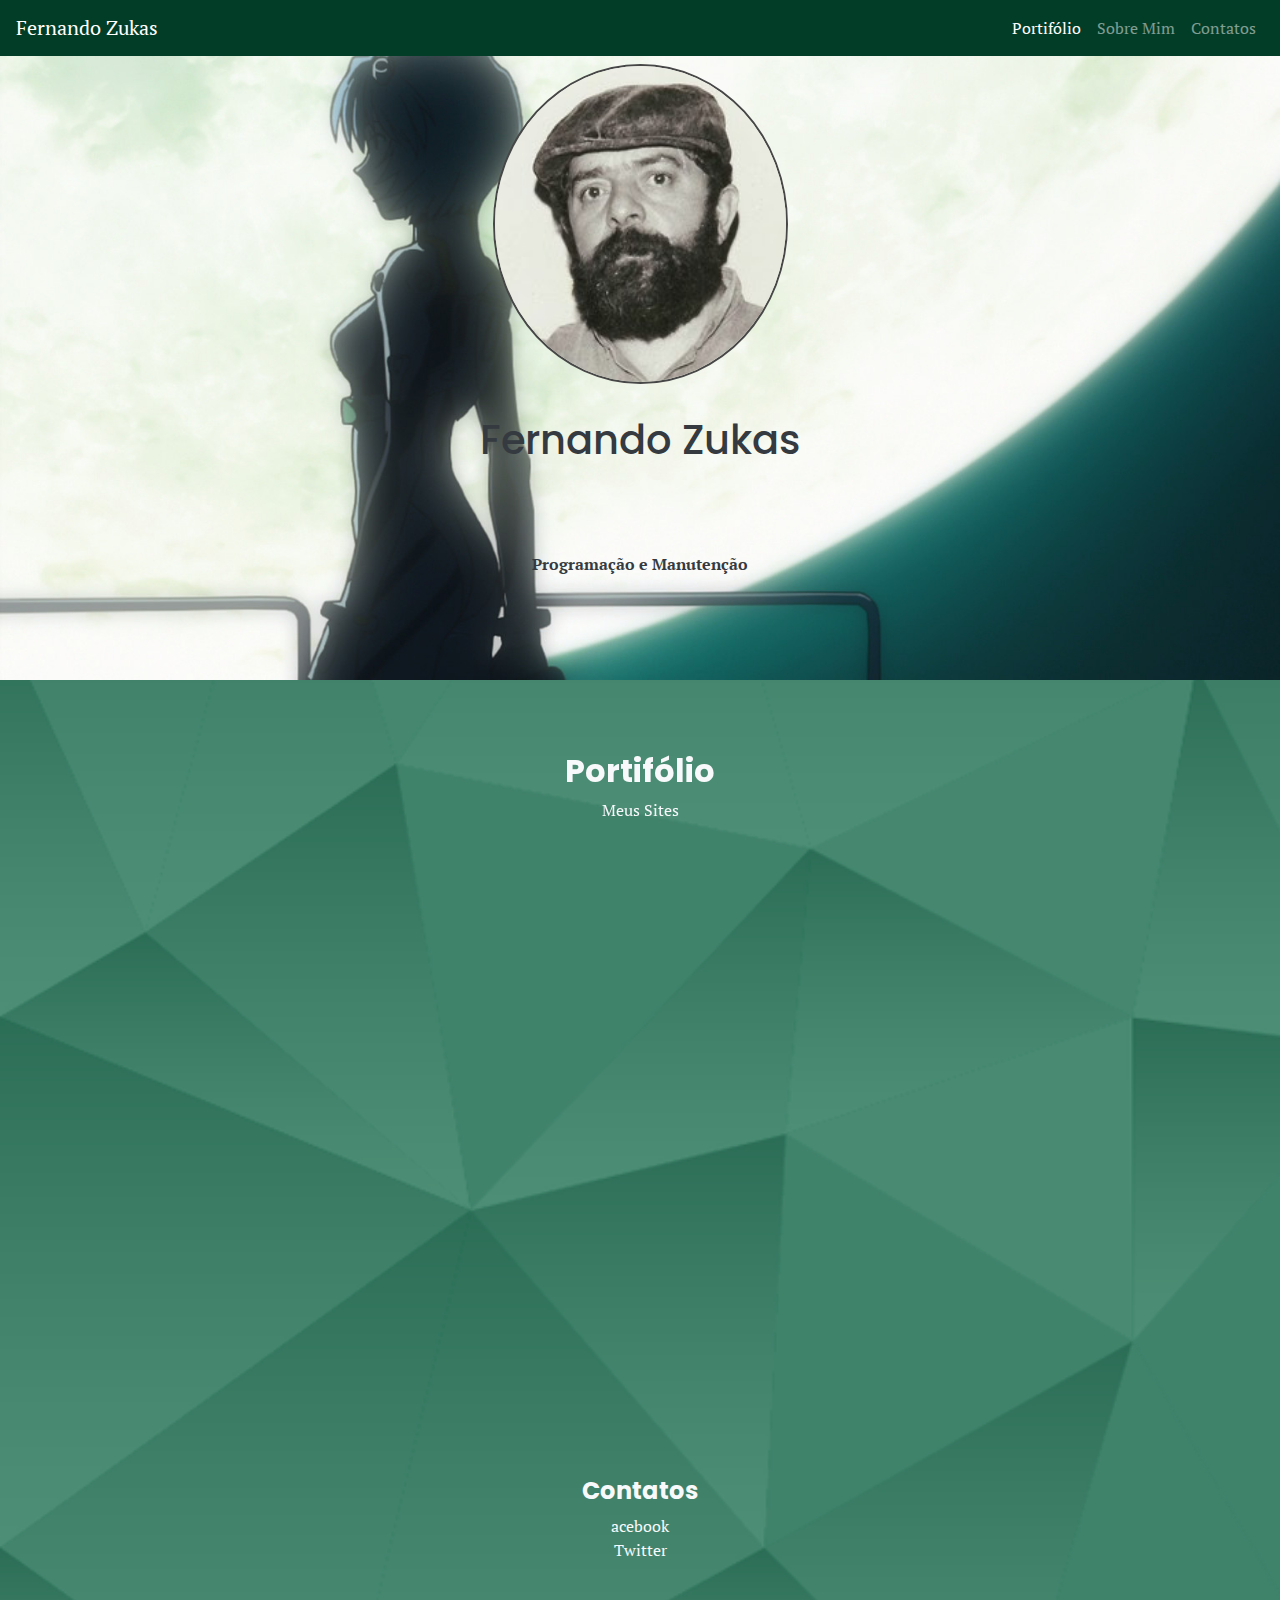
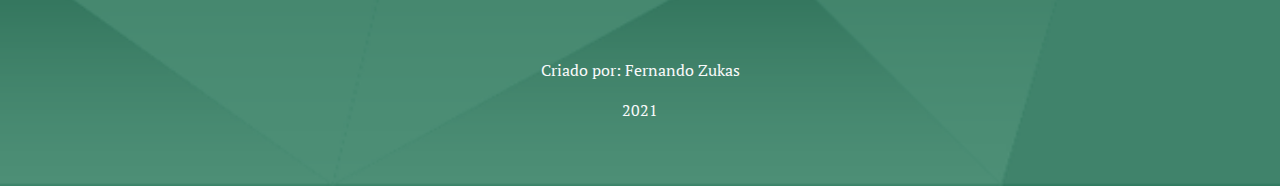
==== commit 0b6f8abe: "alteração visual" ====
--- a/index.html
+++ b/index.html
@@ -61,35 +61,35 @@
 <!-- começo perfil -->
 <div id="perfil" class="p-5">
     <figure class="p-3 text-center">
-        <img id="bol" src="img/5.png" width="15%">
+        <img id="bol" src="img/5.png" width="90%">
     </figure>  
     <h1 class="text-center p-3 text-dark" >Fernando Zukas<br><i class="fas fa-minus fa-1x p-2"></i></h1>
     <p class="text-center p-3 text-dark"><strong>Programação e Manutenção</strong><br>
-        <i class="fas fa-desktop fa-2x p-2"></i><i class="fas fa-laptop-code fa-2x p-2"></i><i class="fas fa-mouse fa-2x p-2"></i><i class="fas fa-tools fa-2x p-2"></i>
+        <i class="fas fa-desktop fa-2x p-2"></i><i class="fas fa-laptop-code fa-2x p-3"></i><i class="fas fa-mouse fa-2x p-3"></i><i class="fas fa-tools fa-2x p-2"></i>
 </div>
 <!-- final perfil -->
 
 <!-- inicio portifolio -->
 <div class="container">
-    <div class="text-center text-light cow- mt-5 p-3" data-aos="zoom-in">
+    <div class="text-center text-light cow- mt-5 p-4" data-aos="zoom-in">
      <section id="portifolio">
        <h2><strong>Portifólio</strong></h2>
        <p>Meus Sites</p>
        <div class="row">
         <div class="col-md-4" data-aos="zoom-in">
-            <a href="contos.html"><img src="img/contos.png" width="90%"></a>
+            <a href="contos.html"><img src="img/contos.png" width="100%"></a>
         </div>
         <div class="col-md-4" data-aos="zoom-in">
-            <a href="marketing.html"> <img src="img/marketing.png" width="90%" ></a></a>
+            <a href="marketing.html"> <img src="img/marketing.png" width="100%" ></a></a>
         </div>
         <div class="col-md-4" data-aos="zoom-in">
-            <a href="contos.html"><img src="img/contos 2.png" width="90%"></a>
+            <a href="contos.html"><img src="img/contos 2.png" width="100%"></a>
         </div>
         <div class="col-md-4"  data-aos="zoom-in">
-            <a href="marketing.html"> <img src="img/marketing 2.png" width="90%" ></a></a>
+            <a href="marketing.html"> <img src="img/marketing 2.png" width="100%" ></a></a>
         </div>
         <div class="col-md-4 p-2" data-aos="zoom-in">
-            <a href="contos.html"><img src="img/contos 3.png" width="90%"></a>
+            <a href="contos.html"><img src="img/contos 3.png" width="100%"></a>
         </div>
         <div class="col-md-4 p-2" data-aos="zoom-in">
             <a href="marketing.html"> <img src="img/marketing 3.png" width="90%" ></a></a>
--- a/css/estilo.css
+++ b/css/estilo.css
@@ -7,9 +7,10 @@
 }
 
 #bol{
-    height: 450px;
-    width: 450px;
+    height: 320px;
+    width: 295px;
     border-radius: 100%;
+    border: 2px rgb(71, 71, 71) solid;
 }
 
 body{
